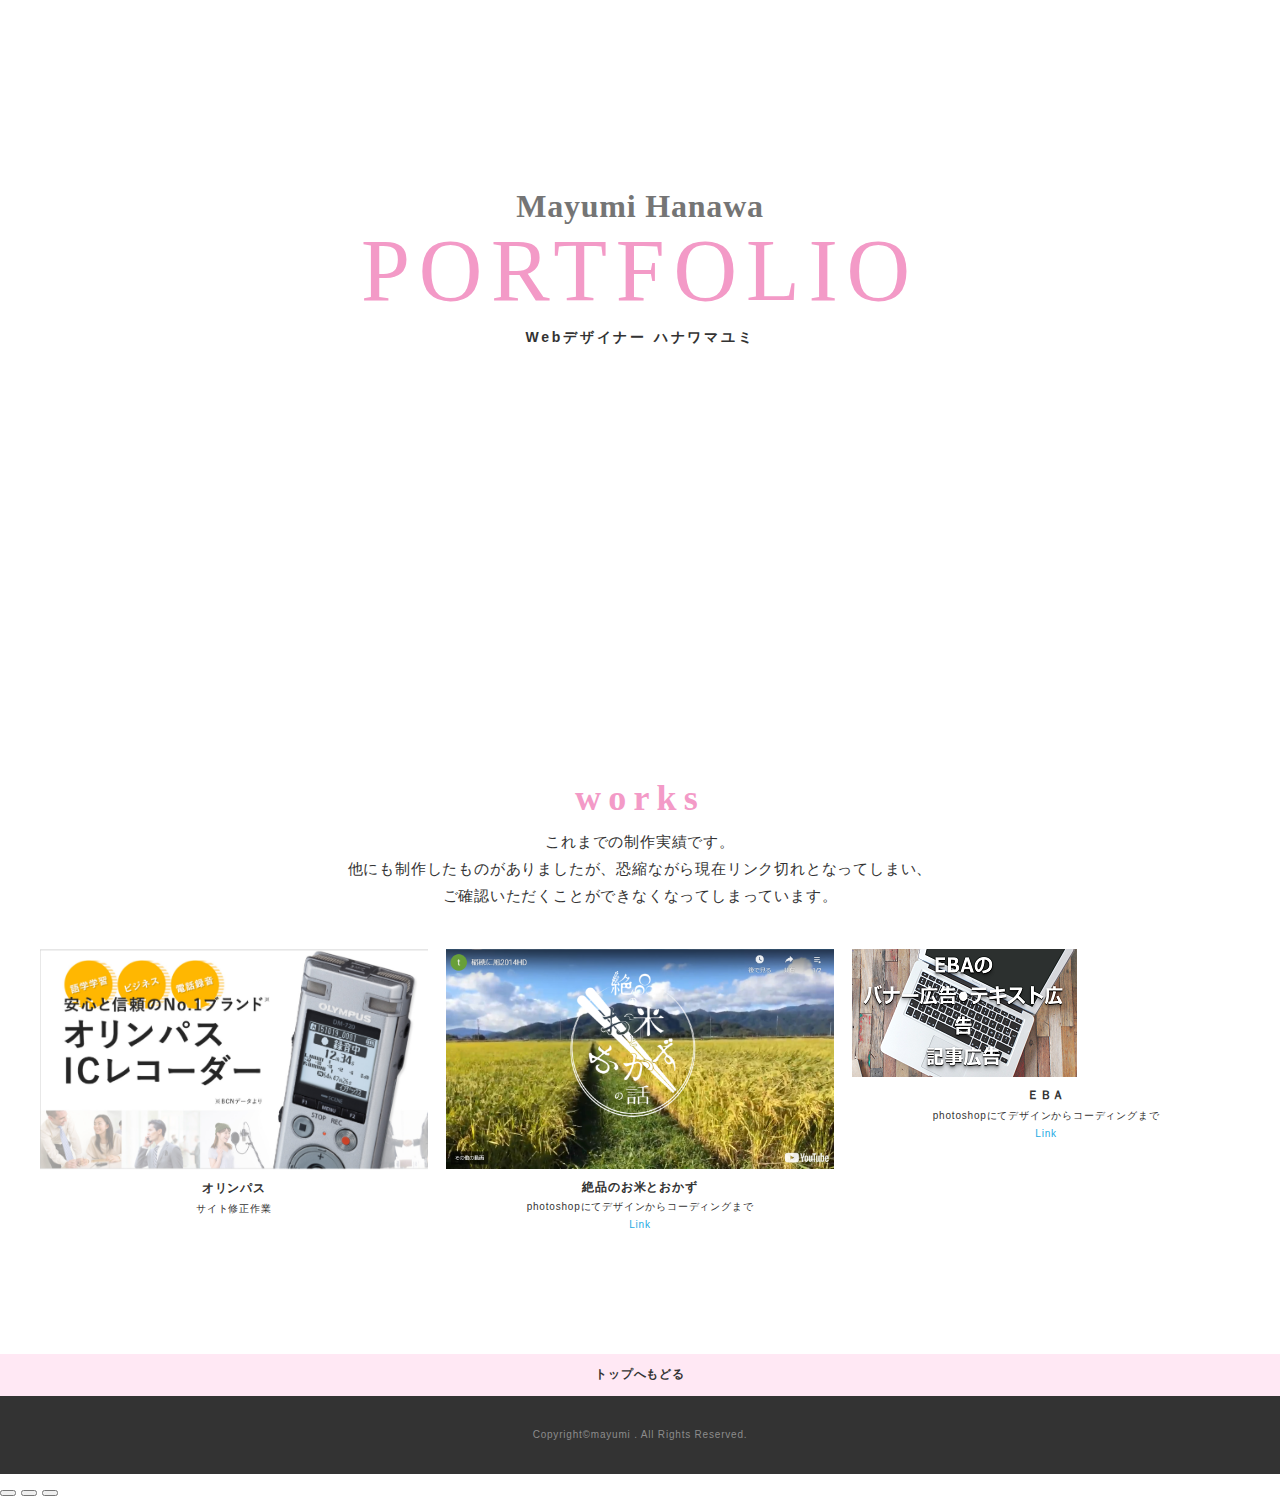
==== portfolio-template-girly_mayu/index.html @ a28cfe95 "ファイルアップロード" ====
<!DOCTYPE html>
<html>
<head>
  <meta charset="utf-8">
  <meta name="viewport" content="width=device-width,initial-scale=1.0,user-scalable=no">
  <meta property='og:type' content='website'>
  <meta property='og:title' content='Webデザイナーハナワマユミ ポートフォリオ'>
  <meta property='og:url' content='URL入る'>
  <meta property='og:description' content='Webデザイナーハナワマユミのポートフォリオです。'>
  <!-- <meta property="og:image" content="img/ogp.png"> -->
  <meta name="description" content="Webデザイナーハナワマユミのポートフォリオです。" />
  <title>ポートフォリオ</title>
  <!-- <link href="https://fonts.googleapis.com/css?family=Amatic+SC&display=swap" rel="stylesheet">
  <link href="https://fonts.googleapis.com/css?family=Cormorant+Garamond&display=swap" rel="stylesheet"> -->
  <link href="css/reset.css" media="all" rel="stylesheet" type="text/css" />
  <!-- <link href="css/photoswipe/photoswipe.css" media="all" rel="stylesheet" type="text/css" />
  <link href="css/photoswipe/default-skin/default-skin.css" media="all" rel="stylesheet" type="text/css" /> -->
  <link href="css/style.css" media="all" rel="stylesheet" type="text/css" />
  <link rel="shortcut icon" href="img/favicon.ico" />
</head>

<body>
  <div class="wrapper">

    <!-- .header -->
    <header class="header">
      <h1 class="logo">
        <span class="logo-name">Mayumi Hanawa</span>
        <span class="logo-title">PORTFOLIO</span>
        <span class="logo-text">Webデザイナー ハナワマユミ</span>
      </h1>
    </header>
    <!-- /.header -->

    <!-- .gnav -->
    <nav class="gnav">
      <ul class="gnav-list">
        <!-- <li class="gnav-item"><a class="gnav-link" href="#works-section">WORKS</a></li>
        <li class="gnav-item"><a class="gnav-link" href="#skill-section">SKILL</a></li> -->
      </ul>
    </nav>
    <!-- /.gnav -->

    <main class="content">

      <!-- .works-secion -->
      <section class="works-section section" id="works-section">
        <div class="inner">
          <div class="section-heading">
            <h2 class="heading-primary">Works</h2>
          </div>
          <p class="section-lead">
            これまでの制作実績です。<br>
            他にも制作したものがありましたが、恐縮ながら現在リンク切れとなってしまい、<br>ご確認いただくことができなくなってしまっています。
          </p>
          <div class="section-body works">
            <div class="works-list js-my-gallery">
              <figure class="works-item">
                <a href="https://shop.olympus-imaging.jp/contents/index/cd/c170316i8" size="980x668" class="works-link works-image-wrapper hover-action">
                  <img class="works-image fadein lazyloaded" src="img/works/thumb/orinpas.png"
                  alt="サムネイル　オリンパス">
                </a>
                <figcaption class="works-body">
                  <div class="works-title">オリンパス</div>
                  <div class="works-text">サイト修正作業</div>

                </figcaption>
              </figure>
              <figure class="works-item">
                <a href="http://everyinfo.mobi/okome_okazu/" data-size="980x668" class="works-link works-image-wrapper hover-action">
                  <img class="works-image fadein lazyloaded" src="img/works/thumb/kome.png"
                  alt="サムネイル　絶品のお米とおかず">
                </a>
                <figcaption class="works-body">
                  <div class="works-title">絶品のお米とおかず</div>
                  <div class="works-text">photoshopにてデザインからコーディングまで</div>
                  <div class="works-url"><a class="works-url-link" href="http://everyinfo.mobi/okome_okazu/" target="_blank">Link</a>
                  </div>
                </figcaption>
              </figure>
              <figure class="works-item">
                <a href="http://site-navi.biz/EBA_business_lp1/" data-size="980x668" class="works-link works-image-wrapper hover-action">
                  <img class="works-image fadein lazyloaded" src="img/works/thumb/eba.png"
                     alt="サムネイル">
                </a>
                <figcaption class="works-body">
                  <div class="works-title">ＥＢＡ</div>
                  <div class="works-text">photoshopにてデザインからコーディングまで</div>
                  <div class="works-url"><a class="works-url-link" href="http://site-navi.biz/EBA_business_lp1/" target="_blank">Link</a>
                  </div>
                </figcaption>
              </figure>
            </div>
          </div>
        </div>
      </section>
      <!-- /.works-secion -->
    </main>

    <!-- .footer -->
    <footer class="footer">
      <div id="js-page-top" class="page-top">
        トップへもどる
      </div>
      <div class="inner">
        <p class="copyright">Copyright&copy;mayumi . All Rights Reserved.</p>
      </div>
    </footer>
    <!-- /.footer -->

  </div>

  <!-- 下記はPhotoswipeプラグイン用 -->
  <!-- Root element of PhotoSwipe. Must have class pswp. -->
  <!-- <div class="pswp" tabindex="-1" role="dialog" aria-hidden="true"> -->

    <!-- Background of PhotoSwipe.
           It's a separate element as animating opacity is faster than rgba(). -->
    <!-- <div class="pswp__bg"></div> -->

    <!-- Slides wrapper with overflow:hidden. -->
    <!-- <div class="pswp__scroll-wrap"> -->

      <!-- Container that holds slides.
              PhotoSwipe keeps only 3 of them in the DOM to save memory.
              Don't modify these 3 pswp__item elements, data is added later on. -->
      <div class="pswp__container">
        <div class="pswp__item"></div>
        <div class="pswp__item"></div>
        <div class="pswp__item"></div>
      </div>

      <!-- Default (PhotoSwipeUI_Default) interface on top of sliding area. Can be changed. -->
      <div class="pswp__ui pswp__ui--hidden">

        <div class="pswp__top-bar">

          <!--  Controls are self-explanatory. Order can be changed. -->

          <div class="pswp__counter"></div>

          <button class="pswp__button pswp__button--close" title="Close (Esc)"></button>



          <button class="pswp__button pswp__button--fs" title="Toggle fullscreen"></button>

          <button class="pswp__button pswp__button--zoom" title="Zoom in/out"></button>

          <!-- Preloader demo http://codepen.io/dimsemenov/pen/yyBWoR -->
          <!-- element will get class pswp__preloader--active when preloader is running -->


    </div>


  </div>
  <script src="https://ajax.googleapis.com/ajax/libs/jquery/3.5.1/jquery.min.js"></script>
  <!-- <script src="js/photoswipe/photoswipe.min.js"></script>
  <script src="js/photoswipe/photoswipe-ui-default.js"></script>
  <script src="js/photoswipe/photoswipe-setup.js"></script> -->
  <script src="js/script.js"></script>
</body>
</html>
---- portfolio-template-girly_mayu/css/style.css ----
*,
*:before,
*:after {
  box-sizing: border-box;
}

body {
  font-family: "ヒラギノ角ゴ Pro W3", "Hiragino Kaku Gothic Pro",
  "游ゴシック Medium", "Yu Gothic Medium", "游ゴシック体", YuGothic,
  "メイリオ", Meiryo, Osaka, "ＭＳ Ｐゴシック", "MS PGothic", sans-serif;
  font-size: 15px;
  line-height: 1.8;
  letter-spacing: .8px;
  word-break: break-all;
  color: #333;
}

a {
  text-decoration: none;
  color: #1ca9e3;
}

a img {
  transition: opacity .3s;
}

a img:hover {
  opacity: .8;
}

img {
  max-width: 100%;
  height: auto;
  vertical-align: middle;
  border-style: none;
}

ul,
li {
  list-style: none;
}

.pc-only {
  display: block;
}

.sp-only {
  display: none;
}

/*--------------------------------
 文字
---------------------------------*/
.heading-primary {
  font-family: "Cormorant Garamond", serif;
  font-size: 36px;
  line-height: 1;
  display: inline-block;
  letter-spacing: .2em;
  text-transform: lowercase;
  color: #f39ac7;
}

.section-heading {
  margin-bottom: 10px;
  text-align: center;
}

.section-lead {
  margin-bottom: 40px;
  text-align: center;
}

/*--------------------------------
 レイアウト
---------------------------------*/
.wrapper {
  background-color: #fff;
}

.section {
  padding: 120px 0;
}

.inner {
  max-width: 1320px;
  margin: 0 auto;
  padding: 0 40px;
}

.content {
  margin-top: 100px;
}

/*--------------------------------
ヘッダー
---------------------------------*/
.header {
  display: flex;
  align-items: center;
  justify-content: center;
  height: 540px;
}

.logo-name {
  font-family: "Amatic SC", cursive;
  font-size: 32px;
  line-height: 1;
  display: block;
  margin-bottom: 5px;
  text-align: center;
  color: #757575;
}

.logo {
  text-align: center;
}

.logo-title {
  font-family: "Cormorant Garamond", serif;
  font-size: 88px;
  font-weight: normal;
  line-height: 1;
  display: block;
  letter-spacing: .1em;
  color: #f39ac7;
}

.logo-text {
  font-size: 14px;
  display: block;
  margin-top: 10px;
  text-align: center;
  letter-spacing: .2em;
}

/*--------------------------------
グローバルナビ
---------------------------------*/
.gnav {
  z-index: 1;
  font-family: "Cormorant Garamond", serif;
  padding: 10px;
}

.gnav-list {
  display: flex;
  flex-wrap: wrap;
  justify-content: center;
}

.gnav-item {
  padding: 0 30px;
}

.gnav-link {
  font-size: 16px;
  font-weight: bold;
  letter-spacing: .1em;
  text-transform: lowercase;
  color: #333;
}

/* iOS対策 */
.ios .gnav-link:hover {
  opacity: 1;
}

.gnav.fixed {
  position: fixed;
  top: 0;
  left: 0;
  width: 100%;
  transform: translate3d(0, 0, 0);
  background-color: #fff;
  -webkit-box-shadow: 0 5px 7px -3px rgba(0, 0, 0, .1);
  box-shadow: 0 5px 7px -3px rgba(0, 0, 0, .1);
}

/*--------------------------------
 Feature
---------------------------------*/
.feature-section .inner {
  max-width: 1000px;
}

.feature-item {
  display: flex;
  flex-wrap: wrap;
}

.feature-image-wrapper {
  flex: 0 0 48%;
  margin-right: 40px;
}

.feature-body {
  flex: 1;
}

.feature-body p:not(:last-child) {
  margin-bottom: 20px;
}

/*--------------------------------
 Works
---------------------------------*/
.works-list {
  display: flex;
  flex-wrap: wrap;
  margin-bottom: -40px;
}

.works-item {
  flex: 0 0 32.31552%;
  margin-right: 1.52671%;
  margin-bottom: 40px;
}

.works-item:nth-of-type(3n) {
  margin-right: 0;
}

.works-body {
  text-align: center;
}

.works-title {
  font-size: 12px;
  font-weight: bold;
  margin-top: 8px;
}

.works-text {
  font-size: 10px;
}

.works-url {
  font-size: 10px;
}

/*--------------------------------
 About
---------------------------------*/
.about-section .inner {
  max-width: 1000px;
}

.about-item {
  display: flex;
  flex-wrap: wrap;
  justify-content: space-between;
}

.about-image-wrapper {
  flex: 0 0 25%;
  margin-right: 40px;
}

.about-body {
  flex: 1;
}

.about-body p:not(:last-child) {
  margin-bottom: 20px;
}

/*--------------------------------
 Skill
---------------------------------*/
.skill-section .inner {
  max-width: 1000px;
}

.skill-list {
  display: flex;
  flex-wrap: wrap;
  justify-content: space-between;
  margin-bottom: -50px;
}

.skill-item {
  display: flex;
  flex: 0 0 46%;
  flex-wrap: wrap;
  justify-content: space-between;
  margin-bottom: 50px;
}

.skill-image-wrapper {
  flex: 0 0 60px;
  margin-right: 20px;
}

.skill-body {
  flex: 1;
}

.skill-body p:not(:last-child) {
  margin-bottom: 20px;
}

.skill-title {
  margin-bottom: 3px;
}

.rate {
  position: relative;
  font-size: 16px;
  display: inline-block;
  width: 100%;
  height: 20px;
  letter-spacing: .3em;
}

.rate:before,
.rate:after {
  position: absolute;
  top: 0;
  left: 0;
  line-height: 20px;
  display: inline-block;
  height: 20px;
  content: "★★★★★";
}

.rate:before {
  color: #ddd;
}

.rate:after {
  overflow: hidden;
  white-space: nowrap;
  color: #f181b4;
}

.rate1:after {
  width: 20px;
}

.rate2:after {
  width: 40px;
}

.rate3:after {
  width: 60px;
}

.rate4:after {
  width: 80px;
}

.rate5:after {
  width: 100px;
}

/*--------------------------------
 Contact
---------------------------------*/
.contact-list {
  display: flex;
  align-items: flex-end;
  flex-wrap: wrap;
  justify-content: center;
  margin: 0 auto;
}

.contact-item {
  width: 100px;
  margin: 0 20px;
  text-align: center;
}

.contact-name {
  font-size: 12px;
  display: block;
  margin-top: 5px;
  color: #333;
}

.contact-image {
  width: 50px;
}

.contact-text {
  font-size: 14px;
  margin-top: 10px;
  text-align: center;
}

/*--------------------------------
 Footer
---------------------------------*/
.footer {
  background-color: #333;
}

.footer .inner {
  padding: 30px;
}

.copyright {
  font-size: 10px;
  text-align: center;
  color: #8c8c8c;
}

.page-top {
  font-size: 12px;
  font-weight: bold;
  display: block;
  padding: 10px;
  cursor: pointer;
  text-align: center;
  background-color: #ffe8f4;
}

/*media Queries 767
----------------------------------------------------*/
@media screen and (max-width: 767px) {
  body {
    font-size: 13px;
    line-height: 1.7;
  }

  .pc-only {
    display: none;
  }

  .sp-only {
    display: block;
  }

  /* 文字 */
  .heading-primary {
    font-size: 32px;
  }

  /* レイアウト */
  .section {
    padding: 60px 0;
  }

  .section .inner {
    padding: 0 15px;
  }

  .content {
    margin-top: 40px;
  }

  /* ヘッダー */
  .header {
    height: 70vh;
  }

  .logo-name {
    font-size: 16px;
  }

  .logo-title {
    font-size: 40px;
  }

  .logo-text {
    font-size: 10px;
  }

  /* グローバルナビ */
  .gnav-list {
    padding: 0 10px;
  }

  .gnav-link {
    font-size: 12px;
  }

  .gnav-link:hover {
    opacity: 1;
  }

  /* Feature */
  .feature-item {
    display: block;
  }

  .feature-image-wrapper {
    max-width: 100%;
    margin-right: 0;
    margin-bottom: 20px;
  }

  /* Works */
  .works-body {
    text-align: left;
  }

  .works-title {
    font-size: 10px;
  }

  .works-list {
    justify-content: space-between;
  }

  .works-item {
    flex: 0 0 48%;
    margin-right: 0;
    margin-bottom: 30px;
  }

  /* About */
  .about-item {
    display: block;
  }

  .about-image-wrapper {
    width: 100px;
    max-width: 100%;
    margin: 0 auto 20px;
  }

  /* Skill */
  .skill-list {
    display: block;
    margin-bottom: 0;
  }

  .skill-item {
    max-width: 100%;
    margin-bottom: 35px;
  }

  .skill-item:last-child {
    margin-bottom: 0;
  }

  .skill-image-wrapper {
    flex: 0 0 75px;
    margin-right: 15px;
  }

  .rate {
    font-size: 15px;
    height: 15px;
  }

  .rate:before,
  .rate:after {
    line-height: 15px;
    height: 15px;
  }

  .rate1:after {
    width: 15px;
  }

  .rate2:after {
    width: 35px;
  }

  .rate3:after {
    width: 55px;
  }

  .rate4:after {
    width: 75px;
  }

  .rate5:after {
    width: 95px;
  }

  /* Contact */
  .contact-item {
    width: 70px;
  }

  /* フッター */
  .footer .inner {
    padding: 20px 0;
  }
}
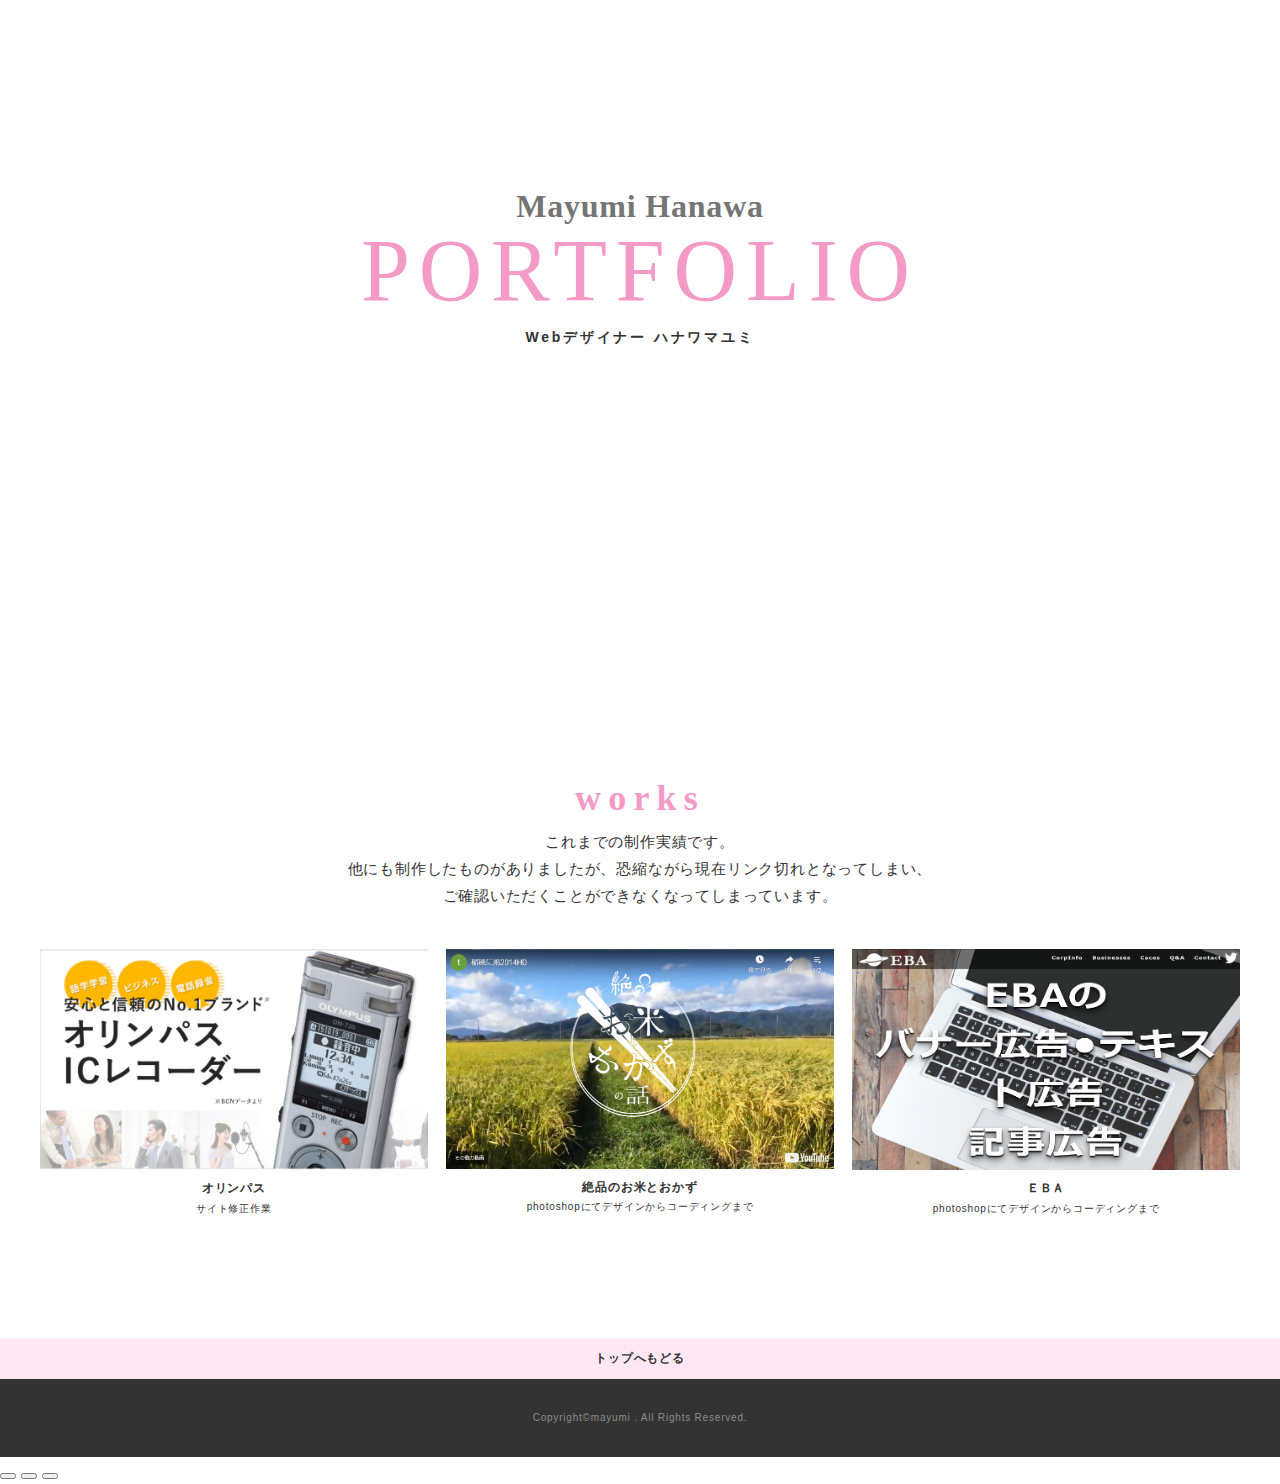
==== commit 42efb62e: "フォルダアップロード（初回）" ====
--- a/portfolio-template-girly_mayu/index.html
+++ b/portfolio-template-girly_mayu/index.html
@@ -74,8 +74,6 @@
                 <figcaption class="works-body">
                   <div class="works-title">絶品のお米とおかず</div>
                   <div class="works-text">photoshopにてデザインからコーディングまで</div>
-                  <div class="works-url"><a class="works-url-link" href="http://everyinfo.mobi/okome_okazu/" target="_blank">Link</a>
-                  </div>
                 </figcaption>
               </figure>
               <figure class="works-item">
@@ -86,8 +84,6 @@
                 <figcaption class="works-body">
                   <div class="works-title">ＥＢＡ</div>
                   <div class="works-text">photoshopにてデザインからコーディングまで</div>
-                  <div class="works-url"><a class="works-url-link" href="http://site-navi.biz/EBA_business_lp1/" target="_blank">Link</a>
-                  </div>
                 </figcaption>
               </figure>
             </div>
